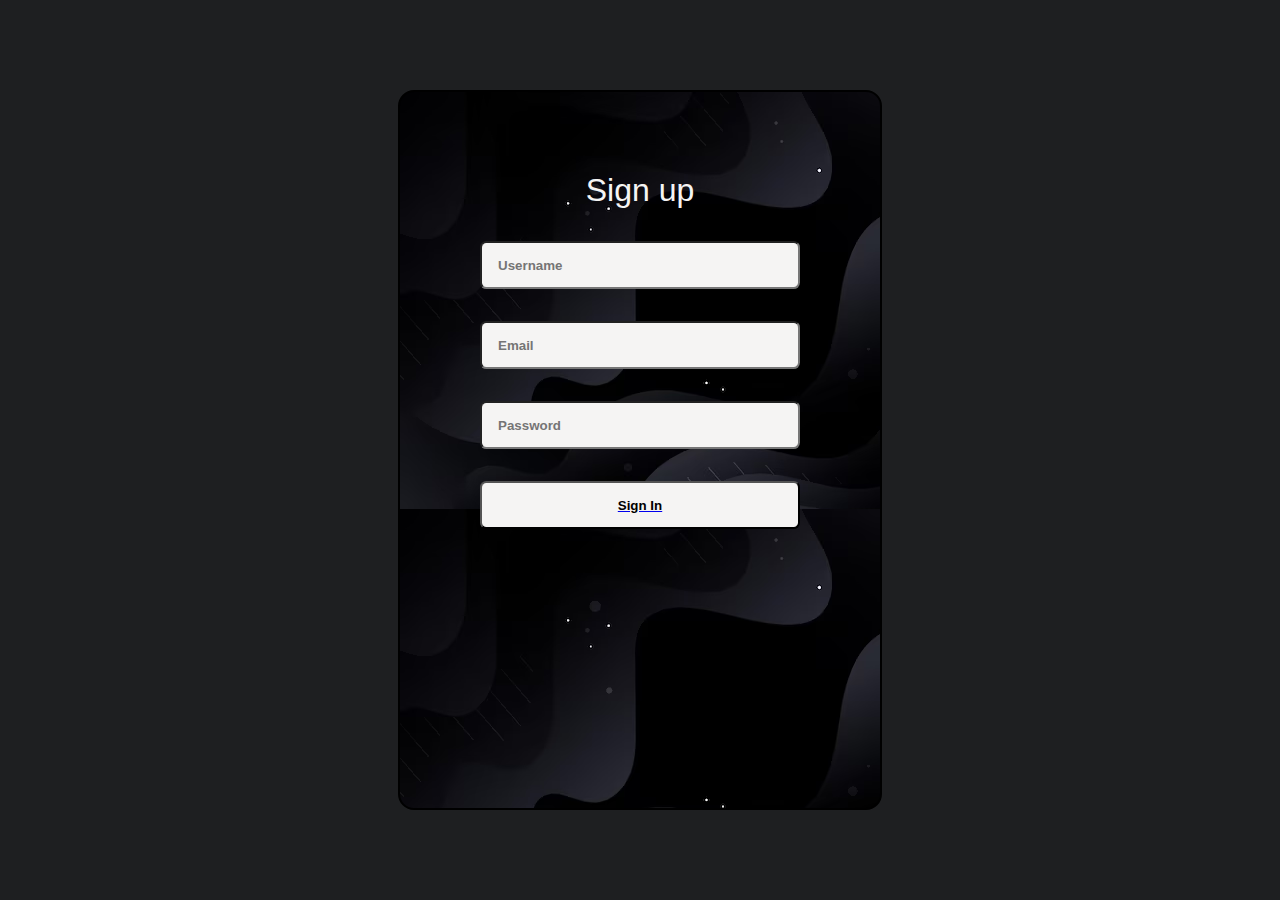
==== signup.html @ 7d0c7f1a ":fx" ====
<!DOCTYPE html>
<html lang="en">
<head>
    <meta charset="UTF-8">
    <meta name="viewport" content="width=device-width, initial-scale=1.0">
    <title>Document</title>
    <link rel="stylesheet" href="signup.css">
    <script src="signup.js" defer></script>
</head>
<body>
    <div class="container">
        <form class="wrapper">
            <p class="heading">Sign up</p>
            <input type="text" placeholder="Username" class="inputtext" id="user" required>
            <input type="email" placeholder="Email" class="inputtext" required>
            <input type="password" placeholder="Password" class="inputtext" required>
            <a href="index.html"><button class="inputtext" type="submit" onclick="store()">Sign In</button></a>
        </form>
    </div>
</body>
</html>
---- signup.css ----
*{
    margin: 0;
    box-sizing: border-box;
}


.container{
    height: 100vh;
    width: 100vw;
    display: flex;
    /* background-color: #0D0D0D; */
    background-color: #1e1f21;
    /* bac  kground-image: radial-gradient(#000519,#01172e); */

    justify-content: center;
    align-items: center;
}

.heading{
    color: #f5f4f3;
    font-family: 'Segoe UI', Tahoma, Geneva, Verdana, sans-serif;
    font-size: 2rem;


}
.wrapper{
    display: flex;
    height: 80%;
    flex-direction: column;
    /* justify-content: space-evenly; */
    align-items: center;
    gap: 2rem;
    border: 2px solid black;
    padding: 5rem;
    border-radius: 1rem;
    background-image: url("assets pro/gradient-black-background-with-wavy-lines_23-2149151738.avif");

}

.inputtext{
    display: flex;
    justify-content: center;
    align-items: center;
    padding: 1rem;
    width: 20rem;
    height: 3rem;
    border-radius: 0.4rem;
    font-family: 'Segoe UI', Tahoma, Geneva, Verdana, sans-serif;
    background-color: #f5f4f3;
    font-weight:600;
    text-decoration: none;
}

.inputlink{
    text-decoration: none;
    color: black;
}
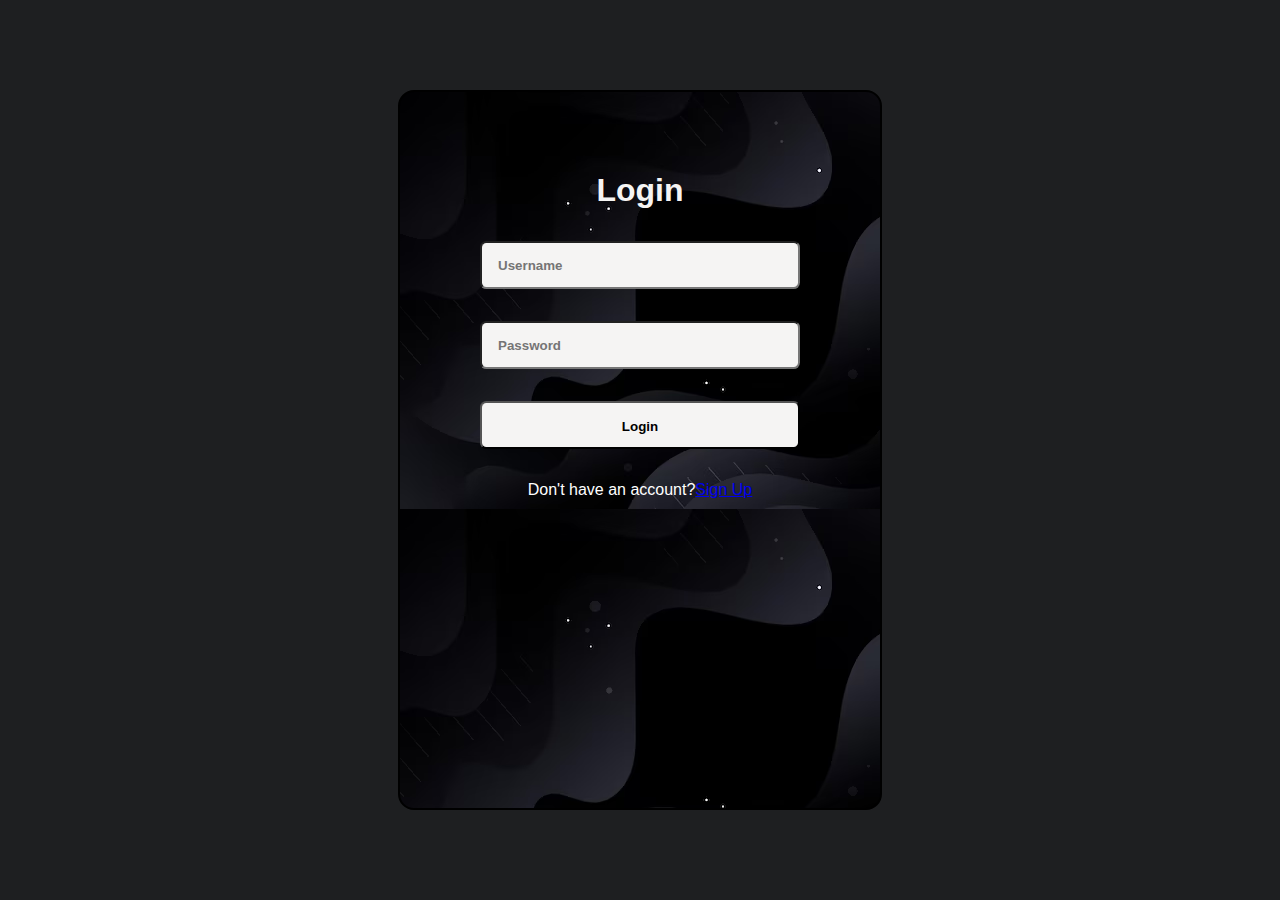
==== commit 5b71ed87: "new commit" ====
--- a/signup.html
+++ b/signup.html
@@ -9,12 +9,26 @@
 </head>
 <body>
     <div class="container">
-        <form class="wrapper">
-            <p class="heading">Sign up</p>
-            <input type="text" placeholder="Username" class="inputtext" id="user" required>
-            <input type="email" placeholder="Email" class="inputtext" required>
-            <input type="password" placeholder="Password" class="inputtext" required>
-            <a href="index.html"><button class="inputtext" type="submit" onclick="store()">Sign In</button></a>
+
+        <form class="wrapper" id="login-form">
+            <h2 class="heading">Login</h2>
+            <input type="text" placeholder="Username" required  class="inputtext" id="user">
+            <input type="password" placeholder="Password" required class="inputtext">
+            <input type="submit" value="Login" onclick="login()" class="inputtext">
+            <div class="form-switch">
+                <p style="color: white;">Don't have an account? </p><a href="#" onclick="toggleForm()">Sign Up</a>
+            </div>
+        </form>
+    
+
+        <form class="wrapper" id="signup-form">
+            <h2 class="heading">Sign Up</h2>
+            <input type="text" placeholder="Username" required class="inputtext">
+            <input type="password" placeholder="Password" required class="inputtext">
+            <input type="submit" value="Sign Up" class="inputtext">
+            <div class="form-switch">
+                <p style="color: white;">Already have an account? </p><a href="index2.html" onclick="toggleForm()">Login</a>
+            </div>
         </form>
     </div>
 </body>
--- a/signup.css
+++ b/signup.css
@@ -5,13 +5,13 @@
 
 
 .container{
+    font-family: 'Segoe UI', Tahoma, Geneva, Verdana, sans-serif;
     height: 100vh;
     width: 100vw;
     display: flex;
     /* background-color: #0D0D0D; */
     background-color: #1e1f21;
-    /* bac  kground-image: radial-gradient(#000519,#01172e); */
-
+    /* background-image: radial-gradient(#000519,#01172e); */
     justify-content: center;
     align-items: center;
 }
@@ -23,6 +23,22 @@
 
 
 }
+
+
+#signup-form{
+    display: none;
+    /* display: flex; */
+    height: 80%;
+    flex-direction: column;
+    /* justify-content: space-evenly; */
+    align-items: center;
+    gap: 2rem;
+    border: 2px solid black;
+    padding: 5rem;
+    border-radius: 1rem;
+    background-image: url("assets pro/gradient-black-background-with-wavy-lines_23-2149151738.avif");
+}
+
 .wrapper{
     display: flex;
     height: 80%;
@@ -35,6 +51,10 @@
     border-radius: 1rem;
     background-image: url("assets pro/gradient-black-background-with-wavy-lines_23-2149151738.avif");
 
+}
+
+.form-switch{
+    display: flex;
 }
 
 .inputtext{
